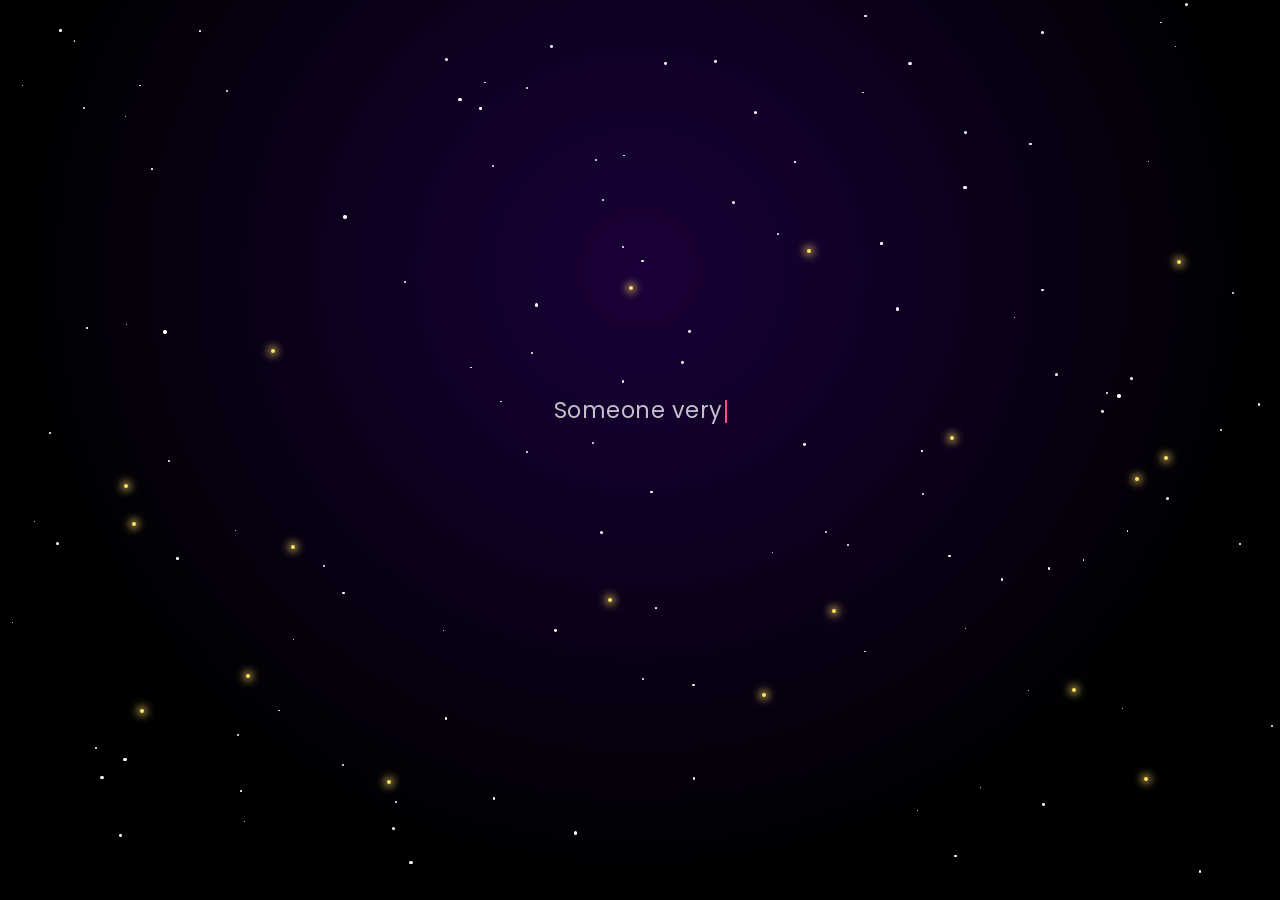
==== index.html @ c5d1d941 "Add files via upload" ====
<!DOCTYPE html>
<html lang="en">
<head>
  <meta charset="UTF-8" />
  <meta name="viewport" content="width=device-width, initial-scale=1.0" />
  <title>Happy Birthday Abhishek 🎉</title>
  <link rel="stylesheet" href="style.css" />
  <!-- Google Fonts: Playfair Display + Poppins -->
  <link href="https://fonts.googleapis.com/css2?family=Playfair+Display:ital,wght@0,400;0,700;0,900;1,400&family=Poppins:wght@300;400;500;600;700&family=Dancing+Script:wght@700&display=swap" rel="stylesheet" />
</head>
<body>

  <!-- ============================================================
       CANVAS: Fireworks & Confetti Background
  ============================================================ -->
  <canvas id="fireworksCanvas"></canvas>

  <!-- ============================================================
       SECTION 1: Opening / Intro Screen
  ============================================================ -->
  <section id="intro-screen">
    <!-- Floating stars background -->
    <div id="stars-container"></div>
    <!-- Fireflies -->
    <div id="fireflies-container"></div>

    <div class="intro-content">
      <p class="intro-line" id="line1"></p>
      <p class="intro-line" id="line2"></p>
      <p class="intro-line intro-main" id="line3"></p>
      <button id="surprise-btn" class="glow-btn hidden">
        <span class="btn-text">Open Your Surprise ✨</span>
        <span class="btn-glow"></span>
      </button>
    </div>
  </section>

  <!-- ============================================================
       SECTION 2: Main Birthday Page (hidden until button clicked)
  ============================================================ -->
  <main id="main-page" class="hidden">

    <!-- Floating background particles -->
    <div id="hearts-container"></div>
    <div id="balloons-container"></div>

    <!-- ── HERO ─────────────────────────────────────────── -->
    <section class="hero-section glass-section" id="hero">
      <div class="hero-inner">
        <div class="cake-wrapper">
          <!-- 3-layer birthday cake -->
          <div class="cake" id="mainCake">
            <div class="cake-layer layer-top">
              <div class="candles-row">
                <div class="candle" data-blown="false"><span class="flame"></span><span class="smoke hidden"></span></div>
                <div class="candle" data-blown="false"><span class="flame"></span><span class="smoke hidden"></span></div>
                <div class="candle" data-blown="false"><span class="flame"></span><span class="smoke hidden"></span></div>
              </div>
              <div class="icing top-icing"></div>
            </div>
            <div class="cake-layer layer-mid">
              <div class="icing mid-icing"></div>
              <span class="cake-text">Happy Birthday</span>
            </div>
            <div class="cake-layer layer-bot">
              <div class="icing bot-icing"></div>
              <span class="cake-name">Abhishek</span>
            </div>
            <div class="cake-plate"></div>
          </div>
          <p class="wish-text" id="wishText">Click a candle to make a wish! 🕯️</p>
        </div>

        <div class="hero-text">
          <h1 class="hero-title">Happy Birthday<br/><span class="name-glow">Abhishek</span> 🎂</h1>
          <p class="hero-sub">Mere Jigri Yaar, Mere Bhai ❤️</p>
          <div class="age-badge">
            <span class="age-number" id="ageCounter">🎊</span>
            <span class="age-label">Today's the Big Day!</span>
          </div>
          <!-- Friendship Counter -->
          <div class="friendship-counter glass-card">
            <div class="counter-icon">🤝</div>
            <div class="counter-info">
              <span class="counter-num" id="friendshipDays">0</span>
              <span class="counter-label">Days of Friendship</span>
            </div>
          </div>
        </div>
      </div>
      <!-- Gift boxes -->
      <div id="gifts-container"></div>
    </section>

    <!-- ── PHOTO GALLERY ────────────────────────────────── -->
    <section class="section gallery-section" id="gallery">
      <div class="section-header">
        <h2 class="section-title">Our Memories 📸</h2>
        <p class="section-sub">Every picture tells our story</p>
      </div>
      <div class="gallery-hearts" id="galleryHearts"></div>

      <!-- 3D Carousel -->
      <div class="carousel-wrapper">
        <div class="carousel" id="photoCarousel">
          <!-- 20 photo cards injected by JS -->
        </div>
        <button class="carousel-btn prev" id="prevBtn">&#8249;</button>
        <button class="carousel-btn next" id="nextBtn">&#8250;</button>
      </div>

      <!-- Lightbox -->
      <div id="lightbox" class="lightbox hidden">
        <button id="closeLightbox">✕</button>
        <img id="lightboxImg" src="" alt="Memory" />
      </div>
    </section>

    <!-- ── LETTER ────────────────────────────────────────── -->
    <section class="section letter-section" id="letter">
      <div class="section-header">
        <h2 class="section-title">A Letter For You 💌</h2>
      </div>
      <div class="envelope-wrapper">
        <div class="envelope" id="envelope" onclick="openEnvelope()">
          <div class="envelope-flap"></div>
          <div class="envelope-body">
            <div class="envelope-seal">❤️</div>
            <p class="envelope-label">Open This Letter Abhishek ❤️</p>
          </div>
        </div>
        <!-- Letter content (hidden until opened) -->
        <div class="letter-paper hidden" id="letterPaper">
          <div class="letter-lines">
            <p class="letter-greeting">Dear Abhishek,</p>
           <p>Happy Birthday mere bhai ❤️</p>

<p>Yaar, dosti to bahut logon se hoti hai,<br/>
lekin tere jaisa dost kismat walon ko milta hai.<br/>
Tu mere liye sirf dost nahi, bhai hai.</p>

<p>College ke woh funny moments,<br/>
woh shararatein, woh hasi-mazaak,<br/>
aur har musibat me saath khade rehna,<br/>
ye sab yaadein hamesha dil me rahengi.</p>

<p>Jab bhi zindagi ne mushkil raste dikhaye,<br/>
tu har baar mere saath khada mila.<br/>
Isi liye teri dosti meri zindagi ki sabse keemti cheezon me se ek hai.</p>

<p>Main dua karta hu ki teri har khwahish puri ho,<br/>
teri zindagi khushiyon se bhari rahe,<br/>
aur tu hamesha isi tarah hasta-muskurata rahe.</p>

<p>Waqt badal sakta hai, log badal sakte hain,<br/>
lekin meri dua hai ki hamari dosti kabhi na badle. ♾️❤️</p>

<p>Happy Birthday Mere Jigri Yaar 🎂🎉</p>
            <p class="letter-sign">Happy Birthday Mere Jigri Yaar ❤️<br/>— Your Friend</p>
          </div>
        </div>
      </div>
    </section>

    <!-- ── TIMELINE ───────────────────────────────────────── -->
    <section class="section timeline-section" id="timeline">
      <div class="section-header">
        <h2 class="section-title">Our Journey 🛤️</h2>
        <p class="section-sub">From strangers to brothers</p>
      </div>
      <div class="timeline">
        <div class="timeline-item left reveal">
          <div class="timeline-dot">🤝</div>
          <div class="timeline-card glass-card">
            <h3>First Meeting</h3>
            <p>Ek anjaan si mulaqat thi, na koi khaas baat thi.
             Dheere-dheere dosti badhti gayi aur aaj haal yeh hai ki zindagi ke har mod par tera saath sabse khaas lagta hai. ❤️.</p>
          </div>
        </div>
        <div class="timeline-item right reveal">
          <div class="timeline-dot">⭐</div>
          <div class="timeline-card glass-card">
            <h3>Best Memories</h3>
            <p>Woh din kabhi nahi bhoolunga jab police meri scooty ka picha kar rahi thi.
             aur tune khud pakde jaane ke baad bhi mujhe bacha liya tha. Yaar, uss din samajh aaya ki tu sirf dost nahi, bhai hai. ❤️🤝"</p>
          </div>
        </div>
        <div class="timeline-item left reveal">
          <div class="timeline-dot">😂</div>
          <div class="timeline-card glass-card">
            <h3>Funny Moments</h3>
            <p>Teri sabse funny baat ye hai ki tujhe koi sharam hi nahi.
                 Call karo to seedha bol deta hai 'tatti kar raha hu', aur college me class teacher aate hi chai wale ki awaaz nikal kar sabko hasa deta tha. 😂❤️</p>
          </div>
        </div>
        <div class="timeline-item right reveal">
          <div class="timeline-dot">🚀</div>
          <div class="timeline-card glass-card">
            <h3>Crazy Adventures</h3>
            <p>Teacher se behas karna, unki baat ka jawab dena aur har baar koi na koi shararat sochna hamari aadat thi. 
                College ke woh din aur woh pagalpan aaj bhi yaad karke hasi aa jaati hai. 😂🔥</p>
          </div>
        </div>
        <div class="timeline-item left reveal">
          <div class="timeline-dot">🌟</div>
          <div class="timeline-card glass-card">
            <h3>Future Goals Together</h3>
            <p>Waqt badlega, raaste badlenge, lekin meri dua hai ki hamari dosti kabhi na badle. 
                Chahe zindagi kahin bhi le jaaye, tu hamesha mera bhai aur sabse khaas dost rahega. ♾️❤️.</p>
          </div>
        </div>
      </div>
    </section>

    <!-- ── MUSIC PLAYER ──────────────────────────────────── -->
    <div class="music-player glass-card" id="musicPlayer">
      <div class="music-album-art" id="albumArt">🎵</div>
      <div class="music-info">
        <span class="music-title" id="musicTitle">Yaaron Dosti</span>
        <span class="music-artist">Friendship Playlist 🎶</span>
      </div>
      <div class="music-controls">
        <button class="music-btn" id="prevSong">⏮</button>
        <button class="music-btn play-btn" id="playPauseBtn">▶</button>
        <button class="music-btn" id="nextSong">⏭</button>
      </div>
      <div class="music-visualizer" id="visualizer">
        <span></span><span></span><span></span><span></span><span></span>
      </div>
    </div>

    <!-- ── FINAL SURPRISE BUTTON ─────────────────────────── -->
    <section class="section final-section">
      <button class="final-btn glow-btn" id="finalSurpriseBtn">
        <span class="btn-text">One Last Surprise ❤️</span>
        <span class="btn-glow"></span>
      </button>
    </section>

  </main>

  <!-- ============================================================
       FINAL SURPRISE OVERLAY
  ============================================================ -->
  <div id="finalOverlay" class="final-overlay hidden">
    <canvas id="finalCanvas"></canvas>
    <div class="final-messages">
      <p class="final-msg" id="fm1">Thank You For Being My Best Friend</p>
      <p class="final-msg" id="fm2">No Matter Where Life Takes Us...</p>
      <p class="final-msg" id="fm3">You Will Always Be My Brother ❤️</p>
      <p class="final-msg final-big" id="fm4">HAPPY BIRTHDAY ABHISHEK 🎂🎉</p>
      <p class="final-forever" id="fm5">Friendship Forever ♾️</p>
    </div>
    <button class="close-final" id="closeFinal">✕ Close</button>
  </div>

  <script src="script.js"></script>
</body>
</html>
---- style.css ----
/* =============================================================
   HAPPY BIRTHDAY ABHISHEK — style.css
   Premium Birthday Surprise Website
   ============================================================= */

/* ── CSS VARIABLES ─────────────────────────────────────────── */
:root {
  --gold: #FFD700;
  --rose: #FF4D8B;
  --violet: #7B2FBE;
  --deep: #0A0015;
  --midnight: #0D0025;
  --glass-bg: rgba(255,255,255,0.06);
  --glass-border: rgba(255,255,255,0.12);
  --text-main: #FFFFFF;
  --text-soft: rgba(255,255,255,0.75);
  --text-muted: rgba(255,255,255,0.45);
  --glow-pink: 0 0 30px rgba(255,77,139,0.6);
  --glow-gold: 0 0 30px rgba(255,215,0,0.6);
  --glow-violet: 0 0 40px rgba(123,47,190,0.5);
  --radius: 20px;
  --transition: 0.4s cubic-bezier(0.23, 1, 0.32, 1);
}

/* ── RESET & BASE ──────────────────────────────────────────── */
*, *::before, *::after { box-sizing: border-box; margin: 0; padding: 0; }

html { scroll-behavior: smooth; }

body {
  font-family: 'Poppins', sans-serif;
  background: var(--deep);
  color: var(--text-main);
  overflow-x: hidden;
  min-height: 100vh;
}

.hidden { display: none !important; }

/* ── CANVAS (behind everything) ───────────────────────────── */
#fireworksCanvas {
  position: fixed;
  top: 0; left: 0;
  width: 100%; height: 100%;
  pointer-events: none;
  z-index: 0;
}

/* ── GLASSMORPHISM CARD ────────────────────────────────────── */
.glass-card {
  background: var(--glass-bg);
  border: 1px solid var(--glass-border);
  backdrop-filter: blur(16px);
  -webkit-backdrop-filter: blur(16px);
  border-radius: var(--radius);
}

/* ─────────────────────────────────────────────────────────────
   SECTION 1 — INTRO SCREEN
───────────────────────────────────────────────────────────── */
#intro-screen {
  position: fixed;
  inset: 0;
  background: radial-gradient(ellipse at 50% 30%, #1a003a 0%, #000000 70%);
  display: flex;
  align-items: center;
  justify-content: center;
  z-index: 1000;
  transition: opacity 0.8s ease, transform 0.8s ease;
}

#intro-screen.fade-out {
  opacity: 0;
  transform: scale(1.05);
  pointer-events: none;
}

/* Stars */
#stars-container {
  position: absolute;
  inset: 0;
  overflow: hidden;
  pointer-events: none;
}
.star {
  position: absolute;
  border-radius: 50%;
  background: #fff;
  animation: twinkle var(--dur, 3s) ease-in-out infinite var(--delay, 0s);
}
@keyframes twinkle {
  0%, 100% { opacity: 0.15; transform: scale(1); }
  50% { opacity: 1; transform: scale(1.5); }
}

/* Fireflies */
#fireflies-container {
  position: absolute;
  inset: 0;
  overflow: hidden;
  pointer-events: none;
}
.firefly {
  position: absolute;
  width: 4px; height: 4px;
  border-radius: 50%;
  background: #ffe066;
  box-shadow: 0 0 8px 2px #ffe066;
  animation: fireflyFloat var(--dur, 6s) ease-in-out infinite var(--delay, 0s);
}
@keyframes fireflyFloat {
  0%   { transform: translate(0,0) scale(1); opacity: 0; }
  20%  { opacity: 1; }
  50%  { transform: translate(var(--tx,40px), var(--ty,-60px)) scale(1.2); }
  80%  { opacity: 0.7; }
  100% { transform: translate(var(--tx2,80px), var(--ty2,-120px)) scale(0.8); opacity: 0; }
}

/* Intro text */
.intro-content {
  position: relative;
  z-index: 2;
  text-align: center;
  padding: 2rem;
}

.intro-line {
  font-family: 'Poppins', sans-serif;
  font-size: clamp(1rem, 2.5vw, 1.4rem);
  color: var(--text-soft);
  line-height: 2;
  letter-spacing: 0.5px;
  min-height: 2.5rem;
}

.intro-main {
  font-family: 'Dancing Script', cursive;
  font-size: clamp(1.8rem, 5vw, 3.5rem);
  background: linear-gradient(135deg, var(--gold), var(--rose), #b44bff);
  -webkit-background-clip: text;
  -webkit-text-fill-color: transparent;
  background-clip: text;
  filter: drop-shadow(0 0 20px rgba(255,77,139,0.4));
}

/* Cursor blink */
.cursor {
  display: inline-block;
  width: 2px;
  height: 1em;
  background: var(--rose);
  margin-left: 2px;
  vertical-align: middle;
  animation: blink 0.7s step-end infinite;
}
@keyframes blink { 0%,100% {opacity:1;} 50% {opacity:0;} }

/* Glow Button */
.glow-btn {
  position: relative;
  margin-top: 2.5rem;
  padding: 1rem 2.5rem;
  font-family: 'Poppins', sans-serif;
  font-size: 1.1rem;
  font-weight: 600;
  color: #fff;
  background: linear-gradient(135deg, var(--rose), var(--violet));
  border: none;
  border-radius: 50px;
  cursor: pointer;
  overflow: hidden;
  transition: transform var(--transition), box-shadow var(--transition);
  box-shadow: 0 0 30px rgba(255,77,139,0.5), 0 4px 20px rgba(0,0,0,0.4);
  z-index: 1;
}
.glow-btn:hover {
  transform: translateY(-3px) scale(1.05);
  box-shadow: 0 0 50px rgba(255,77,139,0.8), 0 8px 30px rgba(0,0,0,0.5);
}
.btn-glow {
  position: absolute;
  inset: 0;
  background: linear-gradient(135deg, rgba(255,255,255,0.3) 0%, transparent 50%);
  pointer-events: none;
  border-radius: inherit;
}
.glow-btn .btn-text { position: relative; z-index: 1; }

/* ── Appear animation ── */
@keyframes fadeInUp {
  from { opacity: 0; transform: translateY(20px); }
  to   { opacity: 1; transform: translateY(0); }
}
.fade-in-up { animation: fadeInUp 0.7s ease forwards; }

/* ─────────────────────────────────────────────────────────────
   SECTION 2 — MAIN PAGE
───────────────────────────────────────────────────────────── */
#main-page {
  position: relative;
  z-index: 1;
  background: linear-gradient(180deg, #0D0025 0%, #0A0015 40%, #100020 100%);
}
#main-page.show { display: block !important; }

/* Animated gradient overlay */
#main-page::before {
  content: '';
  position: fixed;
  inset: 0;
  background: 
    radial-gradient(ellipse 60% 50% at 20% 30%, rgba(123,47,190,0.12) 0%, transparent 70%),
    radial-gradient(ellipse 50% 40% at 80% 70%, rgba(255,77,139,0.10) 0%, transparent 70%);
  pointer-events: none;
  z-index: 0;
  animation: bgShift 8s ease-in-out infinite alternate;
}
@keyframes bgShift {
  from { opacity: 0.6; }
  to   { opacity: 1; }
}

/* Shared section styles */
.section {
  position: relative;
  z-index: 1;
  padding: 6rem 2rem;
}
.glass-section {
  background: var(--glass-bg);
  backdrop-filter: blur(8px);
  -webkit-backdrop-filter: blur(8px);
  border-bottom: 1px solid var(--glass-border);
}

.section-header { text-align: center; margin-bottom: 3.5rem; }
.section-title {
  font-family: 'Playfair Display', serif;
  font-size: clamp(2rem, 5vw, 3rem);
  background: linear-gradient(135deg, var(--gold), var(--rose));
  -webkit-background-clip: text;
  -webkit-text-fill-color: transparent;
  background-clip: text;
  margin-bottom: 0.5rem;
}
.section-sub {
  color: var(--text-muted);
  font-size: 1rem;
  letter-spacing: 0.5px;
}

/* ── Floating hearts ────────────────────────────────────────── */
#hearts-container {
  position: fixed;
  inset: 0;
  pointer-events: none;
  z-index: 0;
  overflow: hidden;
}
.float-heart {
  position: absolute;
  font-size: var(--size, 1rem);
  bottom: -50px;
  left: var(--left, 50%);
  opacity: 0;
  animation: floatHeart var(--dur, 8s) ease-in var(--delay, 0s) infinite;
}
@keyframes floatHeart {
  0%   { opacity: 0; transform: translateY(0) rotate(0deg); }
  10%  { opacity: 0.9; }
  100% { opacity: 0; transform: translateY(-110vh) rotate(720deg); }
}

/* ── Balloons ─────────────────────────────────────────────── */
#balloons-container {
  position: fixed;
  bottom: 0; left: 0; right: 0;
  pointer-events: none;
  z-index: 0;
  overflow: hidden;
}
.balloon {
  position: absolute;
  bottom: -200px;
  left: var(--left, 50%);
  width: 50px;
  height: 65px;
  border-radius: 50% 50% 45% 45%;
  background: var(--color, #ff4d8b);
  animation: balloonRise var(--dur, 6s) ease-in var(--delay, 0s) forwards;
  filter: brightness(1.2);
  box-shadow: inset -8px -8px 20px rgba(0,0,0,0.25);
}
.balloon::after {
  content: '';
  position: absolute;
  bottom: -20px;
  left: 50%;
  transform: translateX(-50%);
  width: 1px;
  height: 25px;
  background: rgba(255,255,255,0.4);
}
@keyframes balloonRise {
  0%   { bottom: -200px; opacity: 1; }
  100% { bottom: 110vh; opacity: 0.3; }
}

/* ─────────────────────────────────────────────────────────────
   HERO SECTION
───────────────────────────────────────────────────────────── */
#hero {
  min-height: 100vh;
  display: flex;
  flex-direction: column;
  align-items: center;
  justify-content: center;
  padding: 4rem 2rem;
}

.hero-inner {
  display: flex;
  flex-wrap: wrap;
  gap: 4rem;
  align-items: center;
  justify-content: center;
  max-width: 1100px;
  width: 100%;
}

/* Hero Text */
.hero-title {
  font-family: 'Playfair Display', serif;
  font-size: clamp(2.2rem, 6vw, 4rem);
  line-height: 1.15;
  margin-bottom: 1rem;
}
.name-glow {
  background: linear-gradient(135deg, var(--gold), var(--rose), #b44bff);
  -webkit-background-clip: text;
  -webkit-text-fill-color: transparent;
  background-clip: text;
  filter: drop-shadow(0 0 15px rgba(255,215,0,0.5));
}
.hero-sub {
  color: var(--text-soft);
  font-size: 1.1rem;
  margin-bottom: 1.5rem;
}
.age-badge {
  display: inline-flex;
  align-items: center;
  gap: 0.5rem;
  padding: 0.6rem 1.2rem;
  background: linear-gradient(135deg, rgba(255,215,0,0.15), rgba(255,77,139,0.1));
  border: 1px solid rgba(255,215,0,0.3);
  border-radius: 50px;
  margin-bottom: 1.5rem;
  font-size: 0.95rem;
}
.age-number { font-size: 1.2rem; }

/* Friendship Counter */
.friendship-counter {
  display: flex;
  align-items: center;
  gap: 1rem;
  padding: 1.2rem 1.8rem;
  max-width: 300px;
  margin-top: 0.5rem;
}
.counter-icon { font-size: 2rem; }
.counter-num {
  display: block;
  font-family: 'Playfair Display', serif;
  font-size: 2.2rem;
  font-weight: 900;
  background: linear-gradient(135deg, var(--gold), var(--rose));
  -webkit-background-clip: text;
  -webkit-text-fill-color: transparent;
  background-clip: text;
}
.counter-label { display: block; font-size: 0.8rem; color: var(--text-muted); }

/* ── BIRTHDAY CAKE ──────────────────────────────────────── */
.cake-wrapper { text-align: center; }
.cake { display: inline-flex; flex-direction: column; align-items: center; }

/* Shared layer */
.cake-layer {
  position: relative;
  display: flex;
  flex-direction: column;
  align-items: center;
  justify-content: center;
  border-radius: 8px;
  overflow: visible;
  transition: filter 0.3s;
}

.layer-top {
  width: 140px; height: 55px;
  background: linear-gradient(135deg, #ffcad4, #f9a8d4);
  box-shadow: 0 6px 20px rgba(255,77,139,0.4);
  border-radius: 12px 12px 6px 6px;
}
.layer-mid {
  width: 180px; height: 75px;
  background: linear-gradient(135deg, #c084fc, #a855f7);
  margin-top: -4px;
  box-shadow: 0 8px 25px rgba(123,47,190,0.5);
}
.layer-bot {
  width: 220px; height: 85px;
  background: linear-gradient(135deg, #f59e0b, #d97706);
  margin-top: -4px;
  border-radius: 6px 6px 12px 12px;
  box-shadow: 0 10px 30px rgba(245,158,11,0.5);
}
.cake-plate {
  width: 260px; height: 18px;
  background: linear-gradient(135deg, #e2e8f0, #cbd5e1);
  border-radius: 50%;
  margin-top: -2px;
  box-shadow: 0 8px 20px rgba(0,0,0,0.4);
}

.icing {
  position: absolute;
  top: 0; left: 0; right: 0;
  height: 14px;
  overflow: hidden;
}
.top-icing, .mid-icing, .bot-icing {
  background: linear-gradient(90deg, 
    transparent 0%, white 10%, transparent 20%,
    white 30%, transparent 40%, white 50%,
    transparent 60%, white 70%, transparent 80%, white 90%);
  opacity: 0.5;
  border-radius: 50% 50% 0 0;
}

.cake-text {
  font-family: 'Dancing Script', cursive;
  font-size: 1rem;
  color: white;
  text-shadow: 0 0 10px rgba(255,255,255,0.5);
  font-weight: bold;
}
.cake-name {
  font-family: 'Dancing Script', cursive;
  font-size: 1.4rem;
  color: white;
  font-weight: bold;
  text-shadow: 0 0 15px rgba(255,255,255,0.6);
}

/* Candles */
.candles-row {
  display: flex;
  gap: 14px;
  justify-content: center;
  position: absolute;
  top: -45px;
}
.candle {
  position: relative;
  width: 10px; height: 35px;
  background: linear-gradient(180deg, #fde68a, #f59e0b);
  border-radius: 4px;
  cursor: pointer;
  transition: filter 0.3s;
}
.candle:hover { filter: brightness(1.3); }
.flame {
  position: absolute;
  top: -18px;
  left: 50%; transform: translateX(-50%);
  width: 12px; height: 18px;
  background: radial-gradient(ellipse, #fff8 20%, #ffd60066 60%, transparent 90%);
  border-radius: 50% 50% 30% 30%;
  animation: flicker 0.4s ease-in-out infinite alternate;
  filter: blur(0.5px);
}
.flame::after {
  content: '';
  position: absolute;
  inset: 3px;
  background: radial-gradient(ellipse, #fff 20%, #ff9100 60%, transparent 90%);
  border-radius: inherit;
  animation: flicker2 0.3s ease-in-out infinite alternate;
}
@keyframes flicker {
  from { transform: translateX(-50%) scaleY(1) scaleX(1); }
  to   { transform: translateX(-50%) scaleY(1.1) scaleX(0.9); }
}
@keyframes flicker2 {
  from { opacity: 0.8; }
  to   { opacity: 1; }
}
.smoke {
  position: absolute;
  top: -35px;
  left: 50%; transform: translateX(-50%);
  width: 6px; height: 25px;
  background: linear-gradient(to top, rgba(200,200,200,0.6), transparent);
  border-radius: 50%;
  animation: smokeDrift 1.5s ease-out forwards;
}
@keyframes smokeDrift {
  0%   { opacity: 0.8; transform: translateX(-50%) scaleX(1); }
  100% { opacity: 0; transform: translateX(-50%) scaleX(2) translateY(-30px); }
}
.wish-text {
  margin-top: 1.5rem;
  color: var(--gold);
  font-size: 0.95rem;
  font-weight: 500;
  animation: pulse 2s ease-in-out infinite;
}
@keyframes pulse { 0%,100%{opacity:1;} 50%{opacity:0.6;} }

/* Gift boxes */
#gifts-container {
  position: fixed;
  top: 0; left: 0; right: 0;
  pointer-events: none;
  z-index: 50;
  overflow: hidden;
}
.gift-box {
  position: absolute;
  font-size: 2.5rem;
  top: -80px;
  left: var(--left, 50%);
  animation: giftDrop var(--dur, 3s) ease-in var(--delay, 0s) forwards;
}
@keyframes giftDrop {
  0%   { top: -80px; opacity: 1; transform: rotate(0deg); }
  80%  { opacity: 1; }
  100% { top: 100vh; opacity: 0; transform: rotate(360deg); }
}

/* ─────────────────────────────────────────────────────────────
   PHOTO GALLERY
───────────────────────────────────────────────────────────── */
.gallery-section { overflow: hidden; }

.gallery-hearts {
  position: absolute;
  inset: 0;
  pointer-events: none;
  overflow: hidden;
}

.carousel-wrapper {
  position: relative;
  max-width: 900px;
  margin: 0 auto;
  height: 380px;
  perspective: 1200px;
}
.carousel {
  position: relative;
  width: 100%;
  height: 100%;
  transform-style: preserve-3d;
  transition: transform 0.8s cubic-bezier(0.23, 1, 0.32, 1);
}

.photo-card {
  position: absolute;
  width: 240px;
  height: 300px;
  border-radius: 16px;
  overflow: hidden;
  cursor: pointer;
  transition: transform var(--transition), box-shadow var(--transition);
  border: 2px solid var(--glass-border);
  box-shadow: 0 20px 60px rgba(0,0,0,0.5);
  top: 50%;
  left: 50%;
  transform-origin: center center;
}
.photo-card img {
  width: 100%; height: 100%;
  object-fit: cover;
  transition: transform 0.5s ease;
}
.photo-card:hover img { transform: scale(1.08); }
.photo-card-overlay {
  position: absolute;
  inset: 0;
  background: linear-gradient(to top, rgba(0,0,0,0.7) 0%, transparent 60%);
  display: flex;
  align-items: flex-end;
  padding: 1rem;
  opacity: 0;
  transition: opacity var(--transition);
}
.photo-card:hover .photo-card-overlay { opacity: 1; }
.photo-num {
  font-size: 0.8rem;
  color: var(--gold);
  font-weight: 600;
}

/* Carousel nav */
.carousel-btn {
  position: absolute;
  top: 50%;
  transform: translateY(-50%);
  background: var(--glass-bg);
  border: 1px solid var(--glass-border);
  backdrop-filter: blur(10px);
  color: #fff;
  font-size: 2.5rem;
  line-height: 1;
  width: 52px; height: 52px;
  border-radius: 50%;
  cursor: pointer;
  z-index: 10;
  transition: background 0.3s, box-shadow 0.3s, transform 0.3s;
  display: flex; align-items: center; justify-content: center;
}
.carousel-btn:hover {
  background: rgba(255,77,139,0.3);
  box-shadow: var(--glow-pink);
  transform: translateY(-50%) scale(1.15);
}
.prev { left: 0; }
.next { right: 0; }

/* Lightbox */
.lightbox {
  position: fixed;
  inset: 0;
  background: rgba(0,0,0,0.92);
  display: flex;
  align-items: center;
  justify-content: center;
  z-index: 9999;
  backdrop-filter: blur(10px);
}
.lightbox img {
  max-width: 90vw;
  max-height: 85vh;
  border-radius: 12px;
  box-shadow: 0 0 60px rgba(255,77,139,0.4);
  animation: zoomIn 0.4s ease;
}
@keyframes zoomIn { from{transform:scale(0.5);opacity:0;} to{transform:scale(1);opacity:1;} }
#closeLightbox {
  position: absolute;
  top: 1.5rem; right: 1.5rem;
  background: var(--rose);
  color: #fff;
  border: none;
  width: 42px; height: 42px;
  border-radius: 50%;
  font-size: 1.2rem;
  cursor: pointer;
  transition: transform 0.3s;
}
#closeLightbox:hover { transform: rotate(90deg) scale(1.2); }

/* ─────────────────────────────────────────────────────────────
   LETTER / ENVELOPE
───────────────────────────────────────────────────────────── */
.letter-section { text-align: center; }
.envelope-wrapper { display: flex; flex-direction: column; align-items: center; gap: 2rem; }

.envelope {
  position: relative;
  width: 320px; height: 220px;
  background: linear-gradient(135deg, #fffdf5, #fff5e6);
  border-radius: 8px;
  cursor: pointer;
  box-shadow: 0 20px 60px rgba(0,0,0,0.5), var(--glow-gold);
  transition: transform var(--transition), box-shadow var(--transition);
  overflow: hidden;
}
.envelope:hover {
  transform: translateY(-8px) scale(1.03);
  box-shadow: 0 30px 80px rgba(0,0,0,0.6), 0 0 50px rgba(255,215,0,0.4);
}
.envelope.opened .envelope-flap {
  transform: rotateX(180deg);
}
.envelope-flap {
  position: absolute;
  top: 0; left: 0; right: 0;
  height: 50%;
  background: linear-gradient(135deg, #fde68a, #f59e0b);
  clip-path: polygon(0 0, 100% 0, 50% 100%);
  transform-origin: top;
  transition: transform 0.7s ease;
  z-index: 2;
}
.envelope-body {
  position: absolute;
  inset: 0;
  display: flex;
  flex-direction: column;
  align-items: center;
  justify-content: center;
  gap: 0.5rem;
  z-index: 1;
}
.envelope-seal {
  font-size: 2.5rem;
  filter: drop-shadow(0 0 10px rgba(255,77,139,0.5));
  animation: heartBeat 1.5s ease-in-out infinite;
}
@keyframes heartBeat {
  0%,100%{transform:scale(1);} 50%{transform:scale(1.15);}
}
.envelope-label {
  font-family: 'Dancing Script', cursive;
  font-size: 1.1rem;
  color: #7c4800;
  font-weight: bold;
}

/* Letter paper */
.letter-paper {
  background: linear-gradient(to bottom, #fffdf5, #fff9ee);
  border-radius: 12px;
  padding: 2.5rem;
  max-width: 560px;
  width: 100%;
  box-shadow: 0 20px 60px rgba(0,0,0,0.4);
  border: 1px solid rgba(255,215,0,0.2);
  text-align: left;
  color: #2d1a00;
  animation: letterOpen 0.7s ease forwards;
  position: relative;
}
.letter-paper::before {
  content: '';
  position: absolute;
  left: 3.5rem;
  top: 0; bottom: 0;
  width: 1px;
  background: rgba(255,150,100,0.3);
}
@keyframes letterOpen {
  from { opacity: 0; transform: translateY(-20px) scaleY(0.8); }
  to   { opacity: 1; transform: translateY(0) scaleY(1); }
}
.letter-lines { line-height: 2; }
.letter-greeting {
  font-family: 'Dancing Script', cursive;
  font-size: 1.5rem;
  color: #7c2800;
  margin-bottom: 0.5rem;
}
.letter-lines p {
  font-size: 0.95rem;
  margin-bottom: 1rem;
  color: #3d2000;
}
.letter-sign {
  font-family: 'Dancing Script', cursive;
  font-size: 1.2rem;
  color: #7c2800;
  font-style: italic;
  margin-top: 1rem;
}

/* ─────────────────────────────────────────────────────────────
   TIMELINE
───────────────────────────────────────────────────────────── */
.timeline-section { overflow: hidden; }
.timeline {
  position: relative;
  max-width: 800px;
  margin: 0 auto;
  padding: 1rem 0;
}
.timeline::before {
  content: '';
  position: absolute;
  left: 50%;
  top: 0; bottom: 0;
  width: 2px;
  background: linear-gradient(to bottom, var(--rose), var(--violet), var(--gold));
  transform: translateX(-50%);
  opacity: 0.5;
}
.timeline-item {
  position: relative;
  width: 48%;
  margin-bottom: 3rem;
  transition: opacity 0.6s ease, transform 0.6s ease;
}
.timeline-item.left  { left: 0; text-align: right; }
.timeline-item.right { left: 52%; text-align: left; }

.timeline-item.reveal { opacity: 0; }
.timeline-item.left.reveal  { transform: translateX(-50px); }
.timeline-item.right.reveal { transform: translateX(50px); }
.timeline-item.revealed { opacity: 1 !important; transform: translateX(0) !important; }

.timeline-dot {
  position: absolute;
  top: 1.2rem;
  font-size: 1.6rem;
  background: var(--deep);
  border: 2px solid var(--rose);
  border-radius: 50%;
  width: 46px; height: 46px;
  display: flex; align-items: center; justify-content: center;
  box-shadow: var(--glow-pink);
}
.timeline-item.left  .timeline-dot { right: -56px; }
.timeline-item.right .timeline-dot { left: -56px; }

.timeline-card {
  padding: 1.4rem 1.6rem;
}
.timeline-card h3 {
  font-family: 'Playfair Display', serif;
  font-size: 1.1rem;
  color: var(--gold);
  margin-bottom: 0.4rem;
}
.timeline-card p {
  font-size: 0.88rem;
  color: var(--text-soft);
  line-height: 1.7;
}

/* ─────────────────────────────────────────────────────────────
   MUSIC PLAYER
───────────────────────────────────────────────────────────── */
.music-player {
  position: fixed;
  bottom: 1.5rem;
  right: 1.5rem;
  z-index: 500;
  display: flex;
  align-items: center;
  gap: 0.8rem;
  padding: 0.8rem 1.2rem;
  border-radius: 50px;
  min-width: 240px;
  box-shadow: 0 10px 40px rgba(0,0,0,0.5), var(--glow-violet);
  transition: transform var(--transition);
}
.music-player:hover { transform: translateY(-4px); }
.music-album-art {
  width: 42px; height: 42px;
  border-radius: 50%;
  background: linear-gradient(135deg, var(--violet), var(--rose));
  display: flex; align-items: center; justify-content: center;
  font-size: 1.3rem;
  flex-shrink: 0;
  box-shadow: var(--glow-violet);
  animation: spin 6s linear infinite paused;
}
.music-player.playing .music-album-art { animation-play-state: running; }
@keyframes spin { to { transform: rotate(360deg); } }

.music-info { flex: 1; overflow: hidden; }
.music-title {
  display: block;
  font-size: 0.82rem;
  font-weight: 600;
  white-space: nowrap;
  overflow: hidden;
  text-overflow: ellipsis;
}
.music-artist { display: block; font-size: 0.7rem; color: var(--text-muted); }

.music-controls { display: flex; gap: 0.4rem; }
.music-btn {
  background: none; border: none; color: #fff;
  font-size: 1rem; cursor: pointer; padding: 0.3rem;
  transition: transform 0.2s, color 0.2s;
  border-radius: 50%; width: 28px; height: 28px;
  display: flex; align-items: center; justify-content: center;
}
.music-btn:hover { transform: scale(1.3); color: var(--gold); }
.play-btn {
  background: linear-gradient(135deg, var(--rose), var(--violet));
  border-radius: 50%;
  font-size: 0.9rem;
}

/* Visualizer */
.music-visualizer {
  display: flex;
  align-items: flex-end;
  gap: 2px;
  height: 20px;
}
.music-visualizer span {
  width: 3px;
  background: var(--rose);
  border-radius: 2px;
  height: 4px;
  transition: height 0.2s;
}
.music-player.playing .music-visualizer span:nth-child(1) { animation: bar 0.6s ease-in-out infinite; }
.music-player.playing .music-visualizer span:nth-child(2) { animation: bar 0.4s ease-in-out infinite 0.1s; }
.music-player.playing .music-visualizer span:nth-child(3) { animation: bar 0.7s ease-in-out infinite 0.05s; }
.music-player.playing .music-visualizer span:nth-child(4) { animation: bar 0.5s ease-in-out infinite 0.15s; }
.music-player.playing .music-visualizer span:nth-child(5) { animation: bar 0.8s ease-in-out infinite 0.02s; }
@keyframes bar {
  0%,100%{height:4px;} 50%{height:18px;}
}

/* ─────────────────────────────────────────────────────────────
   FINAL SECTION
───────────────────────────────────────────────────────────── */
.final-section {
  text-align: center;
  padding: 6rem 2rem 10rem;
}
.final-btn {
  font-size: 1.2rem;
  padding: 1.2rem 3rem;
  background: linear-gradient(135deg, var(--gold), #ff9a00, var(--rose));
  animation: glowPulse 2s ease-in-out infinite;
}
@keyframes glowPulse {
  0%,100%{ box-shadow: 0 0 30px rgba(255,215,0,0.5), 0 4px 20px rgba(0,0,0,0.4); }
  50%    { box-shadow: 0 0 60px rgba(255,215,0,0.9), 0 4px 20px rgba(0,0,0,0.4); }
}

/* ─────────────────────────────────────────────────────────────
   FINAL OVERLAY
───────────────────────────────────────────────────────────── */
.final-overlay {
  position: fixed;
  inset: 0;
  z-index: 9990;
  background: radial-gradient(ellipse at center, #1a003a 0%, #000000 100%);
  display: flex;
  flex-direction: column;
  align-items: center;
  justify-content: center;
  overflow: hidden;
}
#finalCanvas {
  position: absolute;
  inset: 0;
  width: 100%; height: 100%;
  pointer-events: none;
}
.final-messages {
  position: relative;
  z-index: 1;
  text-align: center;
  display: flex;
  flex-direction: column;
  gap: 1.5rem;
  padding: 2rem;
}
.final-msg {
  font-family: 'Playfair Display', serif;
  font-size: clamp(1.2rem, 3.5vw, 2rem);
  color: var(--text-soft);
  opacity: 0;
  transform: translateY(30px);
  transition: opacity 0.8s ease, transform 0.8s ease;
}
.final-msg.show { opacity: 1; transform: translateY(0); }
.final-big {
  font-family: 'Dancing Script', cursive;
  font-size: clamp(2rem, 6vw, 4rem);
  background: linear-gradient(135deg, var(--gold), var(--rose), #b44bff);
  -webkit-background-clip: text;
  -webkit-text-fill-color: transparent;
  background-clip: text;
  filter: drop-shadow(0 0 20px rgba(255,215,0,0.5));
}
.final-forever {
  font-family: 'Dancing Script', cursive;
  font-size: clamp(1.5rem, 4vw, 2.5rem);
  color: var(--gold);
  opacity: 0;
  transform: scale(0.5);
  transition: opacity 1s ease, transform 1s ease;
}
.final-forever.show { opacity: 1; transform: scale(1); }
.close-final {
  position: absolute;
  top: 1.5rem; right: 1.5rem;
  background: var(--glass-bg);
  border: 1px solid var(--glass-border);
  color: #fff;
  padding: 0.5rem 1.2rem;
  border-radius: 50px;
  cursor: pointer;
  font-family: 'Poppins', sans-serif;
  backdrop-filter: blur(10px);
  transition: background 0.3s;
  z-index: 2;
}
.close-final:hover { background: rgba(255,77,139,0.3); }

/* ─────────────────────────────────────────────────────────────
   RESPONSIVE
───────────────────────────────────────────────────────────── */
@media (max-width: 768px) {
  .hero-inner { gap: 2.5rem; flex-direction: column; }
  .hero-text { text-align: center; display: flex; flex-direction: column; align-items: center; }
  .timeline::before { left: 20px; }
  .timeline-item, .timeline-item.right {
    left: 44px;
    width: calc(100% - 44px);
    text-align: left;
  }
  .timeline-item.left .timeline-dot,
  .timeline-item.right .timeline-dot { left: -50px; right: auto; }
  .music-player {
    bottom: 1rem; right: 0.5rem; left: 0.5rem;
    min-width: unset;
    border-radius: 16px;
  }
  .envelope { width: 280px; height: 190px; }
  .carousel-wrapper { height: 280px; }
  .photo-card { width: 170px; height: 220px; }
}

@media (max-width: 480px) {
  .intro-main { font-size: 1.8rem; }
  .glow-btn { padding: 0.8rem 1.8rem; font-size: 0.95rem; }
  .layer-top { width: 100px; }
  .layer-mid { width: 130px; }
  .layer-bot { width: 160px; }
  .cake-plate { width: 190px; }
}

/* ── Scrollbar ─────────────────────────────────────────────── */
::-webkit-scrollbar { width: 6px; }
::-webkit-scrollbar-track { background: var(--deep); }
::-webkit-scrollbar-thumb { background: linear-gradient(var(--rose), var(--violet)); border-radius: 6px; }

/* ── Selection ─────────────────────────────────────────────── */
::selection { background: rgba(255,77,139,0.4); color: #fff; }
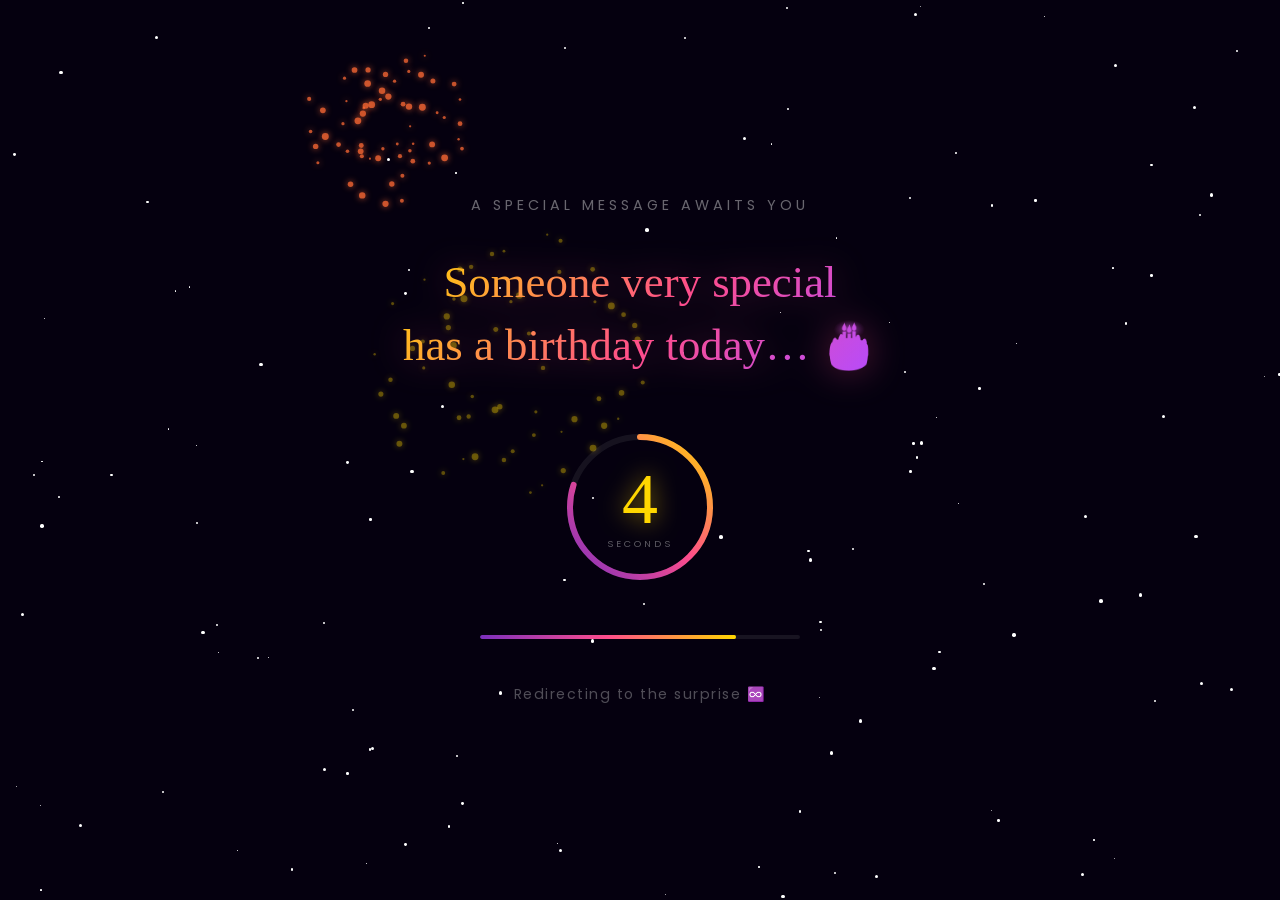
==== commit 43b0e5c8: "Update and rename countdown.html to index.html" ====
--- a/index.html
+++ b/index.html
@@ -3,257 +3,392 @@
 <head>
   <meta charset="UTF-8" />
   <meta name="viewport" content="width=device-width, initial-scale=1.0" />
-  <title>Happy Birthday Abhishek 🎉</title>
-  <link rel="stylesheet" href="style.css" />
-  <!-- Google Fonts: Playfair Display + Poppins -->
-  <link href="https://fonts.googleapis.com/css2?family=Playfair+Display:ital,wght@0,400;0,700;0,900;1,400&family=Poppins:wght@300;400;500;600;700&family=Dancing+Script:wght@700&display=swap" rel="stylesheet" />
+  <title>Birthday Surprise 🎂</title>
+  <link href="https://fonts.googleapis.com/css2?family=Dancing+Script:wght@700&family=Poppins:wght@300;400;600&display=swap" rel="stylesheet" />
+  <style>
+    /* ── RESET ── */
+    *, *::before, *::after { box-sizing: border-box; margin: 0; padding: 0; }
+
+    /* ── ROOT ── */
+    :root {
+      --gold:   #FFD700;
+      --rose:   #FF4D8B;
+      --violet: #7B2FBE;
+      --deep:   #05000F;
+    }
+
+    html, body {
+      width: 100%; height: 100%;
+      overflow: hidden;
+      background: var(--deep);
+      font-family: 'Poppins', sans-serif;
+      color: #fff;
+    }
+
+    /* ── CANVAS (fireworks behind everything) ── */
+    #bg-canvas {
+      position: fixed;
+      inset: 0;
+      z-index: 0;
+      pointer-events: none;
+    }
+
+    /* ── STARS ── */
+    #stars {
+      position: fixed;
+      inset: 0;
+      z-index: 1;
+      pointer-events: none;
+      overflow: hidden;
+    }
+    .star {
+      position: absolute;
+      border-radius: 50%;
+      background: #fff;
+      animation: twinkle var(--d,3s) ease-in-out infinite var(--dl,0s);
+    }
+    @keyframes twinkle {
+      0%,100% { opacity:.1; transform:scale(1); }
+      50%      { opacity:1;  transform:scale(1.8); }
+    }
+
+    /* ── PARTICLES (hearts / emojis floating up) ── */
+    #particles {
+      position: fixed;
+      inset: 0;
+      z-index: 2;
+      pointer-events: none;
+      overflow: hidden;
+    }
+    .particle {
+      position: absolute;
+      bottom: -40px;
+      font-size: var(--sz, 1.4rem);
+      left: var(--lf, 50%);
+      opacity: 0;
+      animation: rise var(--dur,7s) ease-in var(--dl,0s) infinite;
+    }
+    @keyframes rise {
+      0%   { opacity:0;   transform:translateY(0)   rotate(0deg); }
+      10%  { opacity:.9; }
+      100% { opacity:0;   transform:translateY(-105vh) rotate(720deg); }
+    }
+
+    /* ── MAIN WRAPPER ── */
+    #wrapper {
+      position: relative;
+      z-index: 10;
+      display: flex;
+      flex-direction: column;
+      align-items: center;
+      justify-content: center;
+      min-height: 100vh;
+      gap: 0;
+      padding: 1.5rem;
+      text-align: center;
+    }
+
+    /* ── TOP LABEL ── */
+    .top-label {
+      font-size: clamp(.75rem, 2vw, .9rem);
+      letter-spacing: 4px;
+      text-transform: uppercase;
+      color: rgba(255,255,255,.4);
+      margin-bottom: 2.2rem;
+      animation: fadeDown .8s ease forwards;
+    }
+    @keyframes fadeDown {
+      from { opacity:0; transform:translateY(-14px); }
+      to   { opacity:1; transform:translateY(0); }
+    }
+
+    /* ── MESSAGE ── */
+    .msg {
+      font-family: 'Dancing Script', cursive;
+      font-size: clamp(1.6rem, 5vw, 2.8rem);
+      line-height: 1.4;
+      background: linear-gradient(130deg, var(--gold) 0%, var(--rose) 55%, #b44bff 100%);
+      -webkit-background-clip: text;
+      -webkit-text-fill-color: transparent;
+      background-clip: text;
+      filter: drop-shadow(0 0 18px rgba(255,77,139,.35));
+      animation: fadeDown .8s .2s ease both;
+      margin-bottom: 3.2rem;
+    }
+
+    /* ── COUNTDOWN RING ── */
+    .ring-wrap {
+      position: relative;
+      width: 160px;
+      height: 160px;
+      margin-bottom: 3rem;
+      animation: fadeDown .8s .4s ease both;
+    }
+    .ring-svg {
+      width: 160px;
+      height: 160px;
+      transform: rotate(-90deg);
+    }
+    /* track */
+    .ring-track {
+      fill: none;
+      stroke: rgba(255,255,255,.07);
+      stroke-width: 6;
+    }
+    /* progress arc */
+    .ring-prog {
+      fill: none;
+      stroke: url(#ringGrad);
+      stroke-width: 6;
+      stroke-linecap: round;
+      stroke-dasharray: 440;
+      stroke-dashoffset: 0;
+      transition: stroke-dashoffset 1s linear;
+    }
+    /* number inside ring */
+    .ring-num {
+      position: absolute;
+      inset: 0;
+      display: flex;
+      flex-direction: column;
+      align-items: center;
+      justify-content: center;
+      gap: 2px;
+    }
+    .ring-num span.big {
+      font-family: 'Dancing Script', cursive;
+      font-size: 4.5rem;
+      line-height: 1;
+      color: var(--gold);
+      filter: drop-shadow(0 0 12px rgba(255,215,0,.6));
+      transition: transform .25s ease, opacity .25s ease;
+    }
+    .ring-num span.small {
+      font-size: .6rem;
+      letter-spacing: 3px;
+      text-transform: uppercase;
+      color: rgba(255,255,255,.35);
+    }
+    /* pop animation when number changes */
+    .pop {
+      animation: numPop .35s ease;
+    }
+    @keyframes numPop {
+      0%   { transform:scale(1);    opacity:1;  }
+      30%  { transform:scale(1.35); opacity:.7; }
+      100% { transform:scale(1);    opacity:1;  }
+    }
+
+    /* ── PROGRESS BAR ── */
+    .bar-wrap {
+      width: min(320px, 80vw);
+      height: 4px;
+      background: rgba(255,255,255,.08);
+      border-radius: 99px;
+      overflow: hidden;
+      margin-bottom: 2.8rem;
+      animation: fadeDown .8s .5s ease both;
+    }
+    .bar-fill {
+      height: 100%;
+      width: 100%;
+      background: linear-gradient(90deg, var(--violet), var(--rose), var(--gold));
+      border-radius: 99px;
+      transform-origin: left;
+      transform: scaleX(1);
+      transition: transform 1s linear;
+    }
+
+    /* ── BOTTOM TEXT ── */
+    .bottom-txt {
+      font-size: clamp(.78rem, 2vw, .88rem);
+      color: rgba(255,255,255,.3);
+      letter-spacing: 1.5px;
+      animation: fadeDown .8s .6s ease both;
+    }
+    .bottom-txt span {
+      color: var(--rose);
+      animation: pulse 1.5s ease-in-out infinite;
+    }
+    @keyframes pulse { 0%,100%{opacity:1;} 50%{opacity:.4;} }
+
+    /* ── FLASH OVERLAY (on redirect) ── */
+    #flash {
+      position: fixed;
+      inset: 0;
+      z-index: 9999;
+      background: #fff;
+      opacity: 0;
+      pointer-events: none;
+      transition: opacity .15s ease;
+    }
+    #flash.go { opacity: 1; }
+  </style>
 </head>
 <body>
 
-  <!-- ============================================================
-       CANVAS: Fireworks & Confetti Background
-  ============================================================ -->
-  <canvas id="fireworksCanvas"></canvas>
-
-  <!-- ============================================================
-       SECTION 1: Opening / Intro Screen
-  ============================================================ -->
-  <section id="intro-screen">
-    <!-- Floating stars background -->
-    <div id="stars-container"></div>
-    <!-- Fireflies -->
-    <div id="fireflies-container"></div>
-
-    <div class="intro-content">
-      <p class="intro-line" id="line1"></p>
-      <p class="intro-line" id="line2"></p>
-      <p class="intro-line intro-main" id="line3"></p>
-      <button id="surprise-btn" class="glow-btn hidden">
-        <span class="btn-text">Open Your Surprise ✨</span>
-        <span class="btn-glow"></span>
-      </button>
-    </div>
-  </section>
-
-  <!-- ============================================================
-       SECTION 2: Main Birthday Page (hidden until button clicked)
-  ============================================================ -->
-  <main id="main-page" class="hidden">
-
-    <!-- Floating background particles -->
-    <div id="hearts-container"></div>
-    <div id="balloons-container"></div>
-
-    <!-- ── HERO ─────────────────────────────────────────── -->
-    <section class="hero-section glass-section" id="hero">
-      <div class="hero-inner">
-        <div class="cake-wrapper">
-          <!-- 3-layer birthday cake -->
-          <div class="cake" id="mainCake">
-            <div class="cake-layer layer-top">
-              <div class="candles-row">
-                <div class="candle" data-blown="false"><span class="flame"></span><span class="smoke hidden"></span></div>
-                <div class="candle" data-blown="false"><span class="flame"></span><span class="smoke hidden"></span></div>
-                <div class="candle" data-blown="false"><span class="flame"></span><span class="smoke hidden"></span></div>
-              </div>
-              <div class="icing top-icing"></div>
-            </div>
-            <div class="cake-layer layer-mid">
-              <div class="icing mid-icing"></div>
-              <span class="cake-text">Happy Birthday</span>
-            </div>
-            <div class="cake-layer layer-bot">
-              <div class="icing bot-icing"></div>
-              <span class="cake-name">Abhishek</span>
-            </div>
-            <div class="cake-plate"></div>
-          </div>
-          <p class="wish-text" id="wishText">Click a candle to make a wish! 🕯️</p>
-        </div>
-
-        <div class="hero-text">
-          <h1 class="hero-title">Happy Birthday<br/><span class="name-glow">Abhishek</span> 🎂</h1>
-          <p class="hero-sub">Mere Jigri Yaar, Mere Bhai ❤️</p>
-          <div class="age-badge">
-            <span class="age-number" id="ageCounter">🎊</span>
-            <span class="age-label">Today's the Big Day!</span>
-          </div>
-          <!-- Friendship Counter -->
-          <div class="friendship-counter glass-card">
-            <div class="counter-icon">🤝</div>
-            <div class="counter-info">
-              <span class="counter-num" id="friendshipDays">0</span>
-              <span class="counter-label">Days of Friendship</span>
-            </div>
-          </div>
-        </div>
-      </div>
-      <!-- Gift boxes -->
-      <div id="gifts-container"></div>
-    </section>
-
-    <!-- ── PHOTO GALLERY ────────────────────────────────── -->
-    <section class="section gallery-section" id="gallery">
-      <div class="section-header">
-        <h2 class="section-title">Our Memories 📸</h2>
-        <p class="section-sub">Every picture tells our story</p>
-      </div>
-      <div class="gallery-hearts" id="galleryHearts"></div>
-
-      <!-- 3D Carousel -->
-      <div class="carousel-wrapper">
-        <div class="carousel" id="photoCarousel">
-          <!-- 20 photo cards injected by JS -->
-        </div>
-        <button class="carousel-btn prev" id="prevBtn">&#8249;</button>
-        <button class="carousel-btn next" id="nextBtn">&#8250;</button>
-      </div>
-
-      <!-- Lightbox -->
-      <div id="lightbox" class="lightbox hidden">
-        <button id="closeLightbox">✕</button>
-        <img id="lightboxImg" src="" alt="Memory" />
-      </div>
-    </section>
-
-    <!-- ── LETTER ────────────────────────────────────────── -->
-    <section class="section letter-section" id="letter">
-      <div class="section-header">
-        <h2 class="section-title">A Letter For You 💌</h2>
-      </div>
-      <div class="envelope-wrapper">
-        <div class="envelope" id="envelope" onclick="openEnvelope()">
-          <div class="envelope-flap"></div>
-          <div class="envelope-body">
-            <div class="envelope-seal">❤️</div>
-            <p class="envelope-label">Open This Letter Abhishek ❤️</p>
-          </div>
-        </div>
-        <!-- Letter content (hidden until opened) -->
-        <div class="letter-paper hidden" id="letterPaper">
-          <div class="letter-lines">
-            <p class="letter-greeting">Dear Abhishek,</p>
-           <p>Happy Birthday mere bhai ❤️</p>
-
-<p>Yaar, dosti to bahut logon se hoti hai,<br/>
-lekin tere jaisa dost kismat walon ko milta hai.<br/>
-Tu mere liye sirf dost nahi, bhai hai.</p>
-
-<p>College ke woh funny moments,<br/>
-woh shararatein, woh hasi-mazaak,<br/>
-aur har musibat me saath khade rehna,<br/>
-ye sab yaadein hamesha dil me rahengi.</p>
-
-<p>Jab bhi zindagi ne mushkil raste dikhaye,<br/>
-tu har baar mere saath khada mila.<br/>
-Isi liye teri dosti meri zindagi ki sabse keemti cheezon me se ek hai.</p>
-
-<p>Main dua karta hu ki teri har khwahish puri ho,<br/>
-teri zindagi khushiyon se bhari rahe,<br/>
-aur tu hamesha isi tarah hasta-muskurata rahe.</p>
-
-<p>Waqt badal sakta hai, log badal sakte hain,<br/>
-lekin meri dua hai ki hamari dosti kabhi na badle. ♾️❤️</p>
-
-<p>Happy Birthday Mere Jigri Yaar 🎂🎉</p>
-            <p class="letter-sign">Happy Birthday Mere Jigri Yaar ❤️<br/>— Your Friend</p>
-          </div>
-        </div>
-      </div>
-    </section>
-
-    <!-- ── TIMELINE ───────────────────────────────────────── -->
-    <section class="section timeline-section" id="timeline">
-      <div class="section-header">
-        <h2 class="section-title">Our Journey 🛤️</h2>
-        <p class="section-sub">From strangers to brothers</p>
-      </div>
-      <div class="timeline">
-        <div class="timeline-item left reveal">
-          <div class="timeline-dot">🤝</div>
-          <div class="timeline-card glass-card">
-            <h3>First Meeting</h3>
-            <p>Ek anjaan si mulaqat thi, na koi khaas baat thi.
-             Dheere-dheere dosti badhti gayi aur aaj haal yeh hai ki zindagi ke har mod par tera saath sabse khaas lagta hai. ❤️.</p>
-          </div>
-        </div>
-        <div class="timeline-item right reveal">
-          <div class="timeline-dot">⭐</div>
-          <div class="timeline-card glass-card">
-            <h3>Best Memories</h3>
-            <p>Woh din kabhi nahi bhoolunga jab police meri scooty ka picha kar rahi thi.
-             aur tune khud pakde jaane ke baad bhi mujhe bacha liya tha. Yaar, uss din samajh aaya ki tu sirf dost nahi, bhai hai. ❤️🤝"</p>
-          </div>
-        </div>
-        <div class="timeline-item left reveal">
-          <div class="timeline-dot">😂</div>
-          <div class="timeline-card glass-card">
-            <h3>Funny Moments</h3>
-            <p>Teri sabse funny baat ye hai ki tujhe koi sharam hi nahi.
-                 Call karo to seedha bol deta hai 'tatti kar raha hu', aur college me class teacher aate hi chai wale ki awaaz nikal kar sabko hasa deta tha. 😂❤️</p>
-          </div>
-        </div>
-        <div class="timeline-item right reveal">
-          <div class="timeline-dot">🚀</div>
-          <div class="timeline-card glass-card">
-            <h3>Crazy Adventures</h3>
-            <p>Teacher se behas karna, unki baat ka jawab dena aur har baar koi na koi shararat sochna hamari aadat thi. 
-                College ke woh din aur woh pagalpan aaj bhi yaad karke hasi aa jaati hai. 😂🔥</p>
-          </div>
-        </div>
-        <div class="timeline-item left reveal">
-          <div class="timeline-dot">🌟</div>
-          <div class="timeline-card glass-card">
-            <h3>Future Goals Together</h3>
-            <p>Waqt badlega, raaste badlenge, lekin meri dua hai ki hamari dosti kabhi na badle. 
-                Chahe zindagi kahin bhi le jaaye, tu hamesha mera bhai aur sabse khaas dost rahega. ♾️❤️.</p>
-          </div>
-        </div>
-      </div>
-    </section>
-
-    <!-- ── MUSIC PLAYER ──────────────────────────────────── -->
-    <div class="music-player glass-card" id="musicPlayer">
-      <div class="music-album-art" id="albumArt">🎵</div>
-      <div class="music-info">
-        <span class="music-title" id="musicTitle">Yaaron Dosti</span>
-        <span class="music-artist">Friendship Playlist 🎶</span>
-      </div>
-      <div class="music-controls">
-        <button class="music-btn" id="prevSong">⏮</button>
-        <button class="music-btn play-btn" id="playPauseBtn">▶</button>
-        <button class="music-btn" id="nextSong">⏭</button>
-      </div>
-      <div class="music-visualizer" id="visualizer">
-        <span></span><span></span><span></span><span></span><span></span>
+  <!-- fireworks canvas -->
+  <canvas id="bg-canvas"></canvas>
+
+  <!-- stars -->
+  <div id="stars"></div>
+
+  <!-- floating particles -->
+  <div id="particles"></div>
+
+  <!-- flash overlay -->
+  <div id="flash"></div>
+
+  <!-- main content -->
+  <div id="wrapper">
+    <p class="top-label">A Special Message Awaits You</p>
+
+    <p class="msg">
+      Someone very special<br/>has a birthday today… 🎂
+    </p>
+
+    <!-- SVG ring countdown -->
+    <div class="ring-wrap">
+      <svg class="ring-svg" viewBox="0 0 160 160">
+        <defs>
+          <linearGradient id="ringGrad" x1="0%" y1="0%" x2="100%" y2="100%">
+            <stop offset="0%"   stop-color="#7B2FBE"/>
+            <stop offset="50%"  stop-color="#FF4D8B"/>
+            <stop offset="100%" stop-color="#FFD700"/>
+          </linearGradient>
+        </defs>
+        <circle class="ring-track" cx="80" cy="80" r="70"/>
+        <circle class="ring-prog"  cx="80" cy="80" r="70" id="ringArc"/>
+      </svg>
+      <div class="ring-num">
+        <span class="big" id="numDisplay">5</span>
+        <span class="small">seconds</span>
       </div>
     </div>
 
-    <!-- ── FINAL SURPRISE BUTTON ─────────────────────────── -->
-    <section class="section final-section">
-      <button class="final-btn glow-btn" id="finalSurpriseBtn">
-        <span class="btn-text">One Last Surprise ❤️</span>
-        <span class="btn-glow"></span>
-      </button>
-    </section>
-
-  </main>
-
-  <!-- ============================================================
-       FINAL SURPRISE OVERLAY
-  ============================================================ -->
-  <div id="finalOverlay" class="final-overlay hidden">
-    <canvas id="finalCanvas"></canvas>
-    <div class="final-messages">
-      <p class="final-msg" id="fm1">Thank You For Being My Best Friend</p>
-      <p class="final-msg" id="fm2">No Matter Where Life Takes Us...</p>
-      <p class="final-msg" id="fm3">You Will Always Be My Brother ❤️</p>
-      <p class="final-msg final-big" id="fm4">HAPPY BIRTHDAY ABHISHEK 🎂🎉</p>
-      <p class="final-forever" id="fm5">Friendship Forever ♾️</p>
+    <!-- thin progress bar -->
+    <div class="bar-wrap">
+      <div class="bar-fill" id="barFill"></div>
     </div>
-    <button class="close-final" id="closeFinal">✕ Close</button>
+
+    <p class="bottom-txt">
+      Redirecting to the surprise<span> ♾️</span>
+    </p>
   </div>
 
-  <script src="script.js"></script>
+<script>
+/* ── CONFIG ── */
+const TOTAL   = 5;           // countdown seconds
+const DEST = 'surprise.html';; // redirect target
+const CIRCUMF = 2 * Math.PI * 70; // ≈ 439.8
+
+/* ── STARS ── */
+(function spawnStars(){
+  const c = document.getElementById('stars');
+  for(let i=0;i<130;i++){
+    const s = document.createElement('div');
+    s.className = 'star';
+    const sz = Math.random()*3+.8;
+    s.style.cssText = `width:${sz}px;height:${sz}px;left:${Math.random()*100}%;top:${Math.random()*100}%;--d:${(Math.random()*4+1.5).toFixed(1)}s;--dl:${(Math.random()*5).toFixed(1)}s`;
+    c.appendChild(s);
+  }
+})();
+
+/* ── PARTICLES ── */
+const EMOJIS = ['❤️','💖','✨','🎂','🎉','🎈','💝','🌸','⭐','🥳'];
+(function spawnParticles(){
+  const c = document.getElementById('particles');
+  for(let i=0;i<22;i++){
+    const p = document.createElement('div');
+    p.className = 'particle';
+    p.textContent = EMOJIS[Math.floor(Math.random()*EMOJIS.length)];
+    p.style.cssText = `--lf:${Math.random()*95}%;--sz:${(Math.random()*1.2+.8).toFixed(1)}rem;--dur:${(Math.random()*6+6).toFixed(1)}s;--dl:${(Math.random()*8).toFixed(1)}s`;
+    c.appendChild(p);
+  }
+})();
+
+/* ── MINI FIREWORKS (canvas) ── */
+const canvas = document.getElementById('bg-canvas');
+const ctx    = canvas.getContext('2d');
+let sparks   = [];
+function resizeCanvas(){ canvas.width=innerWidth; canvas.height=innerHeight; }
+resizeCanvas();
+window.addEventListener('resize', resizeCanvas);
+
+function firework(){
+  const colors = ['#FFD700','#FF4D8B','#7B2FBE','#00CFFF','#FF6B35'];
+  const sx = Math.random()*.8*innerWidth + innerWidth*.1;
+  const sy = Math.random()*.45*innerHeight + innerHeight*.05;
+  const col = colors[Math.floor(Math.random()*colors.length)];
+  for(let j=0;j<60;j++){
+    const a = (j/60)*Math.PI*2, sp = Math.random()*4+1.5;
+    sparks.push({ x:sx,y:sy, vx:Math.cos(a)*sp, vy:Math.sin(a)*sp,
+                  gravity:.06, alpha:1, color:col, size:Math.random()*2.5+1 });
+  }
+}
+function animCanvas(){
+  requestAnimationFrame(animCanvas);
+  ctx.clearRect(0,0,canvas.width,canvas.height);
+  sparks = sparks.filter(s=>s.alpha>.01);
+  for(const s of sparks){
+    s.x+=s.vx; s.y+=s.vy; s.vy+=s.gravity; s.vx*=.97; s.vy*=.97; s.alpha-=.014;
+    ctx.save();
+    ctx.globalAlpha = Math.max(0,s.alpha);
+    ctx.fillStyle   = s.color;
+    ctx.shadowBlur  = 6; ctx.shadowColor = s.color;
+    ctx.beginPath(); ctx.arc(s.x,s.y,s.size,0,Math.PI*2); ctx.fill();
+    ctx.restore();
+  }
+}
+animCanvas();
+// fire fireworks every 1.1s throughout the countdown
+setInterval(firework, 1100);
+firework(); // immediate first burst
+
+/* ── COUNTDOWN LOGIC ── */
+const ringArc    = document.getElementById('ringArc');
+const numDisplay = document.getElementById('numDisplay');
+const barFill    = document.getElementById('barFill');
+const flash      = document.getElementById('flash');
+
+ringArc.style.strokeDasharray  = CIRCUMF;
+ringArc.style.strokeDashoffset = 0;
+
+let count = TOTAL;
+
+// set initial bar width = full
+barFill.style.transform = 'scaleX(1)';
+
+function tick(){
+  count--;
+
+  /* ring arc shrinks */
+  const frac = count / TOTAL;
+  ringArc.style.strokeDashoffset = CIRCUMF * (1 - frac);
+
+  /* bar shrinks */
+  barFill.style.transform = `scaleX(${frac})`;
+
+  /* number bounce */
+  numDisplay.textContent = count > 0 ? count : '🎉';
+  numDisplay.classList.remove('pop');
+  void numDisplay.offsetWidth; // reflow
+  numDisplay.classList.add('pop');
+
+  if(count <= 0){
+    /* white-flash then redirect */
+    setTimeout(()=>{
+      flash.classList.add('go');
+      setTimeout(()=>{ window.location.href = DEST; }, 220);
+    }, 600);
+  }
+}
+
+// first tick after 1s
+const timer = setInterval(()=>{
+  tick();
+  if(count <= 0) clearInterval(timer);
+}, 1000);
+</script>
 </body>
-</html>+</html>
